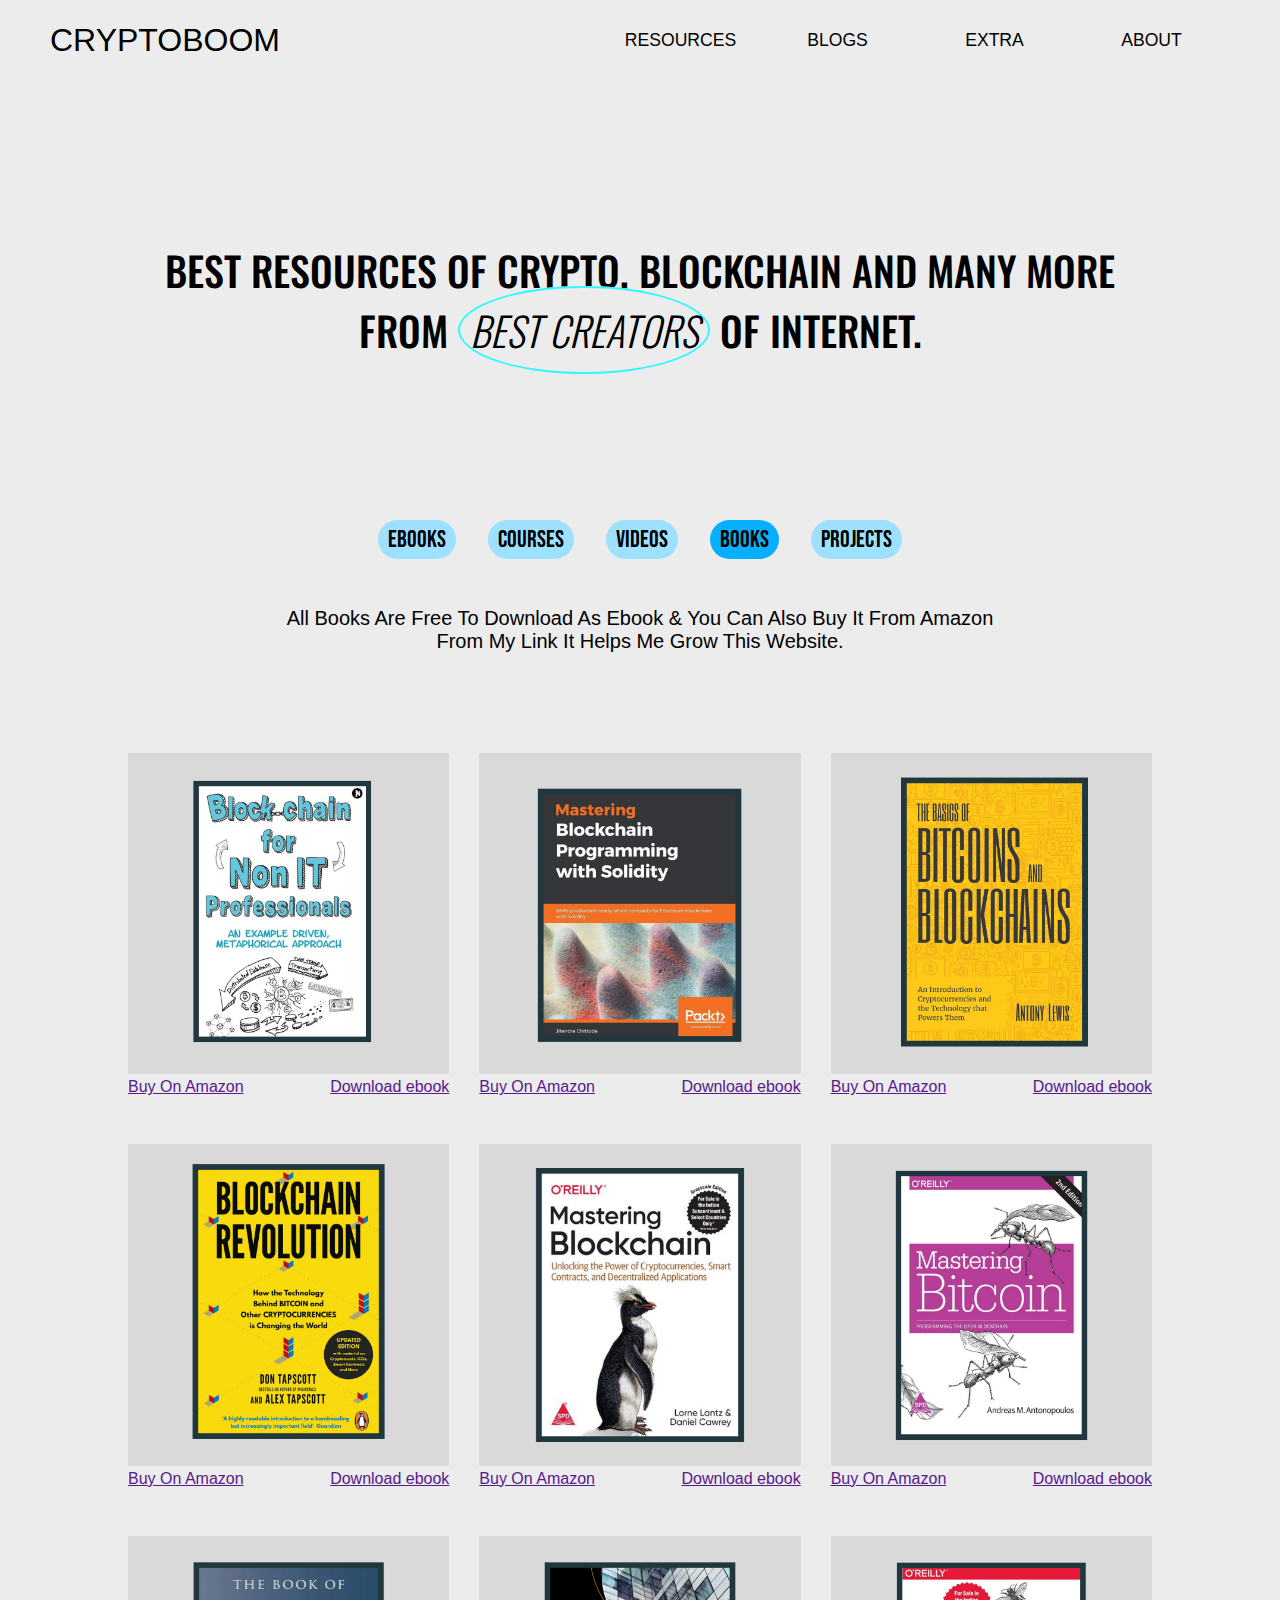
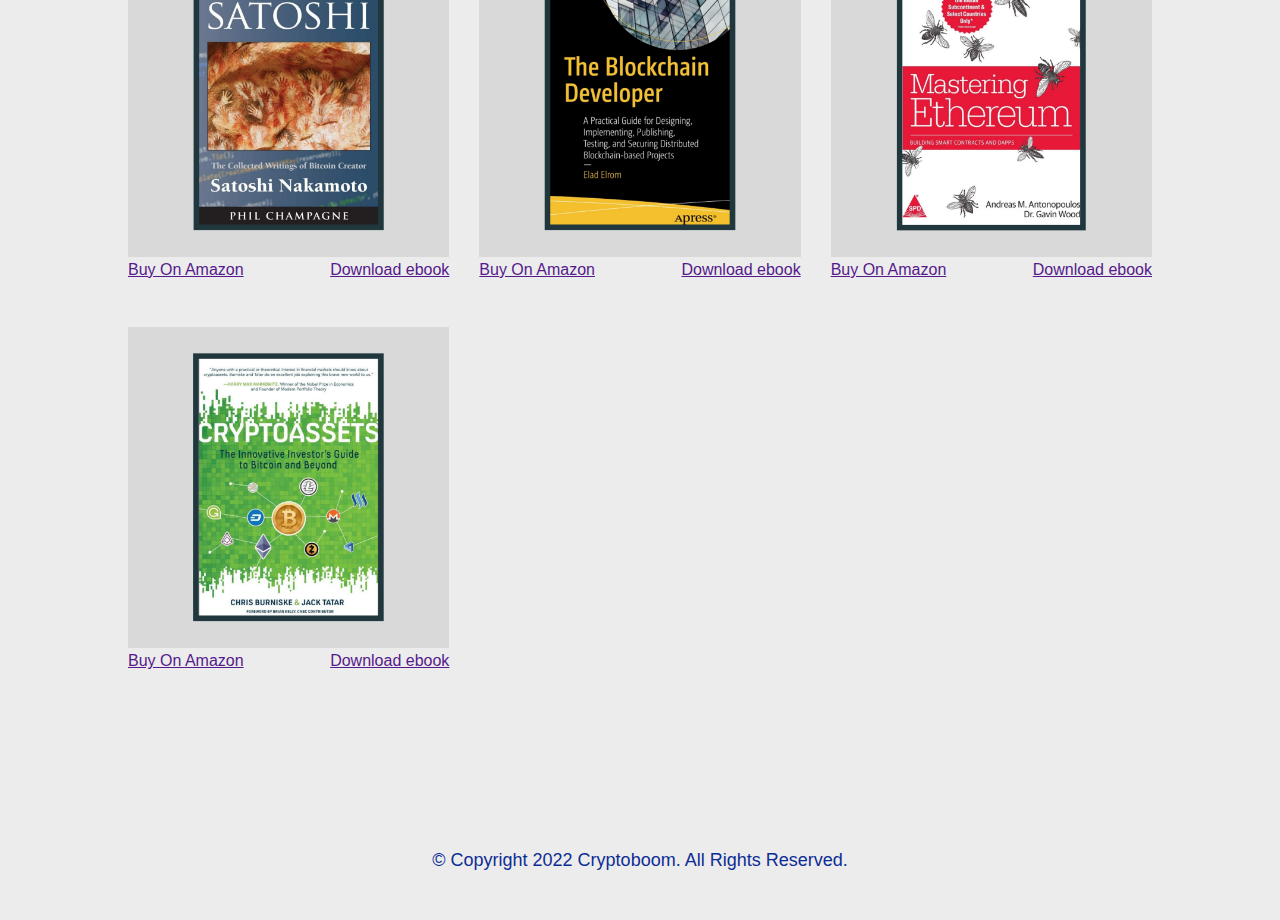
==== books.html @ e7a12728 "Add files via upload" ====
<!DOCTYPE html>
<html lang="en">
<head>
    <meta charset="UTF-8">
    <meta http-equiv="X-UA-Compatible" content="IE=edge">
    <meta name="viewport" content="width=device-width, initial-scale=1.0">
    <title>CRYPTOBOOM</title>
    <link rel="stylesheet" href="style.css">
    <style>
        .links{
            display: flex;
            justify-content: space-between;
        }

        .img-gallery{
            row-gap: 3rem;
        }

        @media (max-width: 430px){
            .box a{
                font-size: 14px;
            }
        }
        @media (max-width: 350px){
            .box a{
                font-size: 13px;
            }
        }
    </style>
</head>
<body>
    <header>
        <nav class="navbar">
            <div class="navbar__container">
              <a href="#home" id="navbar__logo">CRYPTOBOOM</a>
              <div class="navbar__toggle" id="mobile-menu">
                <span class="bar"></span> <span class="bar"></span>
                <span class="bar"></span>
              </div>
              <ul class="navbar__menu">
                <li class="navbar__item">
                  <a href="#home" class="navbar__links" id="home-page">RESOURCES</a>
                </li>
                <li class="navbar__item">
                  <a href="#about" class="navbar__links" id="about-page">BLOGS</a>
                </li>
                <li class="navbar__item">
                  <a href="#services" class="navbar__links" id="services-page"
                    >EXTRA</a
                  >
                </li>
                <li class="navbar__item">
                  <a href="#sign-up" class="navbar__links" id="signup">ABOUT</a>
                </li>
              </ul>
            </div>
          </nav>

        <div class="text-container">
            <h1>BEST RESOURCES OF CRYPTO, BLOCKCHAIN AND MANY MORE <br> FROM <em>BEST CREATORS</em> OF INTERNET.</h1>
        </div>

        <div class="categories">
            <a href="index.html">EBOOKS</a>
            <a href="course.html">COURSES</a>
            <a href="video.html">VIDEOS</a>
            <a  style="background: #06b0ff;" href="books.html">BOOKS</a>
            <a href="projects.html">Projects</a>
        </div>
      </header>

      <p id="imp">All Books Are Free To Download As Ebook & You Can Also Buy It From Amazon <br> From My Link It Helps Me Grow This Website.</p>

    <div class="img-gallery">
        <div class="box">
            <a href=""><img src="books/img (1).png"></a>
            <div class="links">
                <a href="">Buy On Amazon</a> &nbsp; &nbsp; &nbsp; &nbsp;
                <a href="">Download ebook</a>
            </div>
        </div>
        <div class="box">
            <a href=""><img src="books/img (2).png"></a>
            <div class="links">
                <a href="">Buy On Amazon</a> &nbsp; &nbsp; &nbsp; &nbsp;
                <a href="">Download ebook</a>
            </div>
        </div>
        <div class="box">
            <a href=""><img src="books/img (3).png"></a>
            <div class="links">
                <a href="">Buy On Amazon</a> &nbsp; &nbsp; &nbsp; &nbsp;
                <a href="">Download ebook</a>
            </div>
        </div>
        <div class="box">
            <a href=""><img src="books/img (4).png"></a>
            <div class="links">
                <a href="">Buy On Amazon</a> &nbsp; &nbsp; &nbsp; &nbsp;
                <a href="">Download ebook</a>
            </div>
        </div>
        <div class="box">
            <a href=""><img src="books/img (5).png"></a>
            <div class="links">
                <a href="">Buy On Amazon</a> &nbsp; &nbsp; &nbsp; &nbsp;
                <a href="">Download ebook</a>
            </div>
        </div>
        <div class="box">
            <a href=""><img src="books/img (6).png"></a>
            <div class="links">
                <a href="">Buy On Amazon</a> &nbsp; &nbsp; &nbsp; &nbsp;
                <a href="">Download ebook</a>
            </div>
        </div>
        <div class="box">
            <a href=""><img src="books/img (8).png"></a>
            <div class="links">
                <a href="">Buy On Amazon</a> &nbsp; &nbsp; &nbsp; &nbsp;
                <a href="">Download ebook</a>
            </div>
        </div>
        <div class="box">
            <a href=""><img src="books/img (9).png"></a>
            <div class="links">
                <a href="">Buy On Amazon</a> &nbsp; &nbsp; &nbsp; &nbsp;
                <a href="">Download ebook</a>
            </div>
        </div>
        <div class="box">
            <a href=""><img src="books/img (10).png"></a>
            <div class="links">
                <a href="">Buy On Amazon</a> &nbsp; &nbsp; &nbsp; &nbsp;
                <a href="">Download ebook</a>
            </div>
        </div>
        <div class="box">
            <a href=""><img src="books/img (11).png"></a>
            <div class="links">
                <a href="">Buy On Amazon</a> &nbsp; &nbsp; &nbsp; &nbsp;
                <a href="">Download ebook</a>
            </div>
        </div>
    </div>


    <footer>
        <p>© Copyright 2022 Cryptoboom. All Rights Reserved.</p>
      </footer>

    <script src="app.js"></script>
</body>
</html>
---- style.css ----
@import url('https://fonts.googleapis.com/css2?family=Bebas+Neue&display=swap');
@import url('https://fonts.googleapis.com/css2?family=Oswald&display=swap');

/* Navbar Section */

:root{
  --primary-color: #ececec;
  --secondary-color: #2f2f2f;
}

* {
  box-sizing: border-box;
  margin: 0;
  padding: 0;
  font-family: 'Kumbh Sans', sans-serif;
  scroll-behavior: smooth;
  background: var(--primary-color);
}

.navbar {
  height: 80px;
  display: flex;
  justify-content: center;
  align-items: center;
  font-size: 1.2rem;
  position: sticky;
  top: 0;
  z-index: 999;
}

.navbar__container {
  display: flex;
  justify-content: space-between;
  height: 80px;
  z-index: 1;
  width: 100%;
  max-width: 1300px;
  margin: 0 auto;
  padding: 0 50px;
}

#navbar__logo {
  color: #000;
  display: flex;
  align-items: center;
  cursor: pointer;
  text-decoration: none;
  font-size: 2rem;
  font-family: Arial, Helvetica, sans-serif;
}

.navbar__menu {
  display: flex;
  align-items: center;
  list-style: none;
}

.navbar__item {
  height: 80px;
  margin: 0rem 1rem;
  font-size: 1.1rem;
}

.navbar__links {
  color: #000;
  display: flex;
  align-items: center;
  justify-content: center;
  width: 125px;
  text-decoration: none;
  height: 100%;
  transition: all 0.3s ease;
}

.navbar__links:hover {
  color: #9518fc;
  transition: all 0.3s ease;
}

em{
  border: 2px solid #32f8ff;
  border-radius: 50%;
  padding: 12px 10px;
  font-weight: 300;
  font-family: 'Oswald', sans-serif;
}

@media screen and (max-width: 1029px) {

  .navbar__container {
    display: flex;
    justify-content: space-between;
    height: 80px;
    z-index: 1;
    width: 100%;
    max-width: 1300px;
    padding: 0;
  }

  .navbar__menu {
    display: grid;
    grid-template-columns: auto;
    margin: 0;
    width: 100%;
    position: absolute;
    top: -1000px;
    opacity: 1;
    transition: all 0.5s ease;
    z-index: -1;
  }

  .navbar__menu.active {
    background: #ececec;
    top: 100%;
    opacity: 1;
    transition: all 0.5s ease;
    z-index: 99;
    height: 60vh;
    font-size: 1.6rem;
  }

  #navbar__logo {
    padding-left: 25px;
  }

  .navbar__toggle .bar {
    width: 25px;
    height: 3px;
    margin: 5px auto;
    transition: all 0.3s ease-in-out;
    background: #000;
  }

  .navbar__item {
    width: 100%;
  }

  .navbar__links {
    text-align: center;
    padding: 2rem;
    width: 100%;
    display: table;
  }

  .navbar__btn {
    padding-bottom: 2rem;
  }

  .button {
    display: flex;
    justify-content: center;
    align-items: center;
    width: 80%;
    height: 80px;
    margin: 0;
  }

  #mobile-menu {
    position: absolute;
    top: 20%;
    right: 5%;
    transform: translate(5%, 20%);
  }

  .navbar__toggle .bar {
    display: block;
    cursor: pointer;
  }

  #mobile-menu.is-active .bar:nth-child(2) {
    opacity: 0;
  }

  #mobile-menu.is-active .bar:nth-child(1) {
    transform: translateY(8px) rotate(45deg);
  }

  #mobile-menu.is-active .bar:nth-child(3) {
    transform: translateY(-8px) rotate(-45deg);
  }
}



.text-container h1{
  text-align: center;
  margin: 10rem 0;
  font-size: 2.5em;
  font-weight: 500;
  font-family: 'Oswald', sans-serif;
}

.categories{
  display: flex;
  justify-content: center;
}

.categories a{
  text-align: center;
  padding: 5px 10px;
  text-decoration: none;
  color: #000000;
  font-size: 1.5em;
  border-radius: 20px;
  margin: 0 1rem;
  background: #9ee0ff;
  transition: all 1s;
  font-family: 'Bebas Neue', Arial, Helvetica, sans-serif;
}

.categories a:hover{
  background: #4dc7ff;
}

#imp{
  text-align: center;
  margin: 3rem 0;
  font-size: 20px;
}

@media screen and (max-width: 768px){
  
  .text-container {
    font-size: 15px;
    width: 300px;
    margin: -3rem auto;
  }
  
  #navbar__logo {
    font-size: 1.5rem;
  }

  .categories{
    display: flex;
    flex-wrap: wrap;
    justify-content: center;
  }
  
  .categories a{
    margin: 1rem;
    font-size: 1.2em;
  }

  em{
  border: none;
  border-radius: 0%;
  padding: 0px;
  text-shadow: 2px 2px 0px #32f8ff;
  }
}

@media screen and (max-width: 400px){
  
  .text-container {
    font-size: 13px;
  }

  #imp{
    font-size: 16px;
  }

}

/* Gallery */

.img-gallery {
  width: 80%;
  margin: 100px auto 50px;
  display: grid;
  grid-template-columns: repeat(auto-fit, minmax(250px, 1fr));
  grid-gap: 30px;
}

.img-gallery img {
  width: 100%;
  cursor: pointer;
  transition: all 0.5s;
}

.img-gallery img:hover {
  transform: scale(0.8) rotate(-15deg);
  border-radius: 20px;
  box-shadow: 0 32px 75px rgba(68, 77, 136, 0.2);
}

.full-img {
  width: 100%;
  height: 100vh;
  background: rgba(0, 0, 0, 0.9);
  position: fixed;
  top: 0;
  left: 0;
  display: none;
  justify-content: center;
  align-items: center;
  z-index: 100;
}

.full-img span {
  position: absolute;
  top: 5%;
  right: 5%;
  font-size: 30px;
  color: #fff;
  cursor: pointer;
}

footer{
  width: 100%;
  height: 200px;
  display: flex;
  justify-content: center;
  align-items: center;
}

footer p{
  font-size: 18px;
  color: #0c2c95;
  margin-top: 5rem;
}

@media (max-width: 400px) {
  footer p{
    font-size: 15px;
    color: #0c2c95;
  }
}
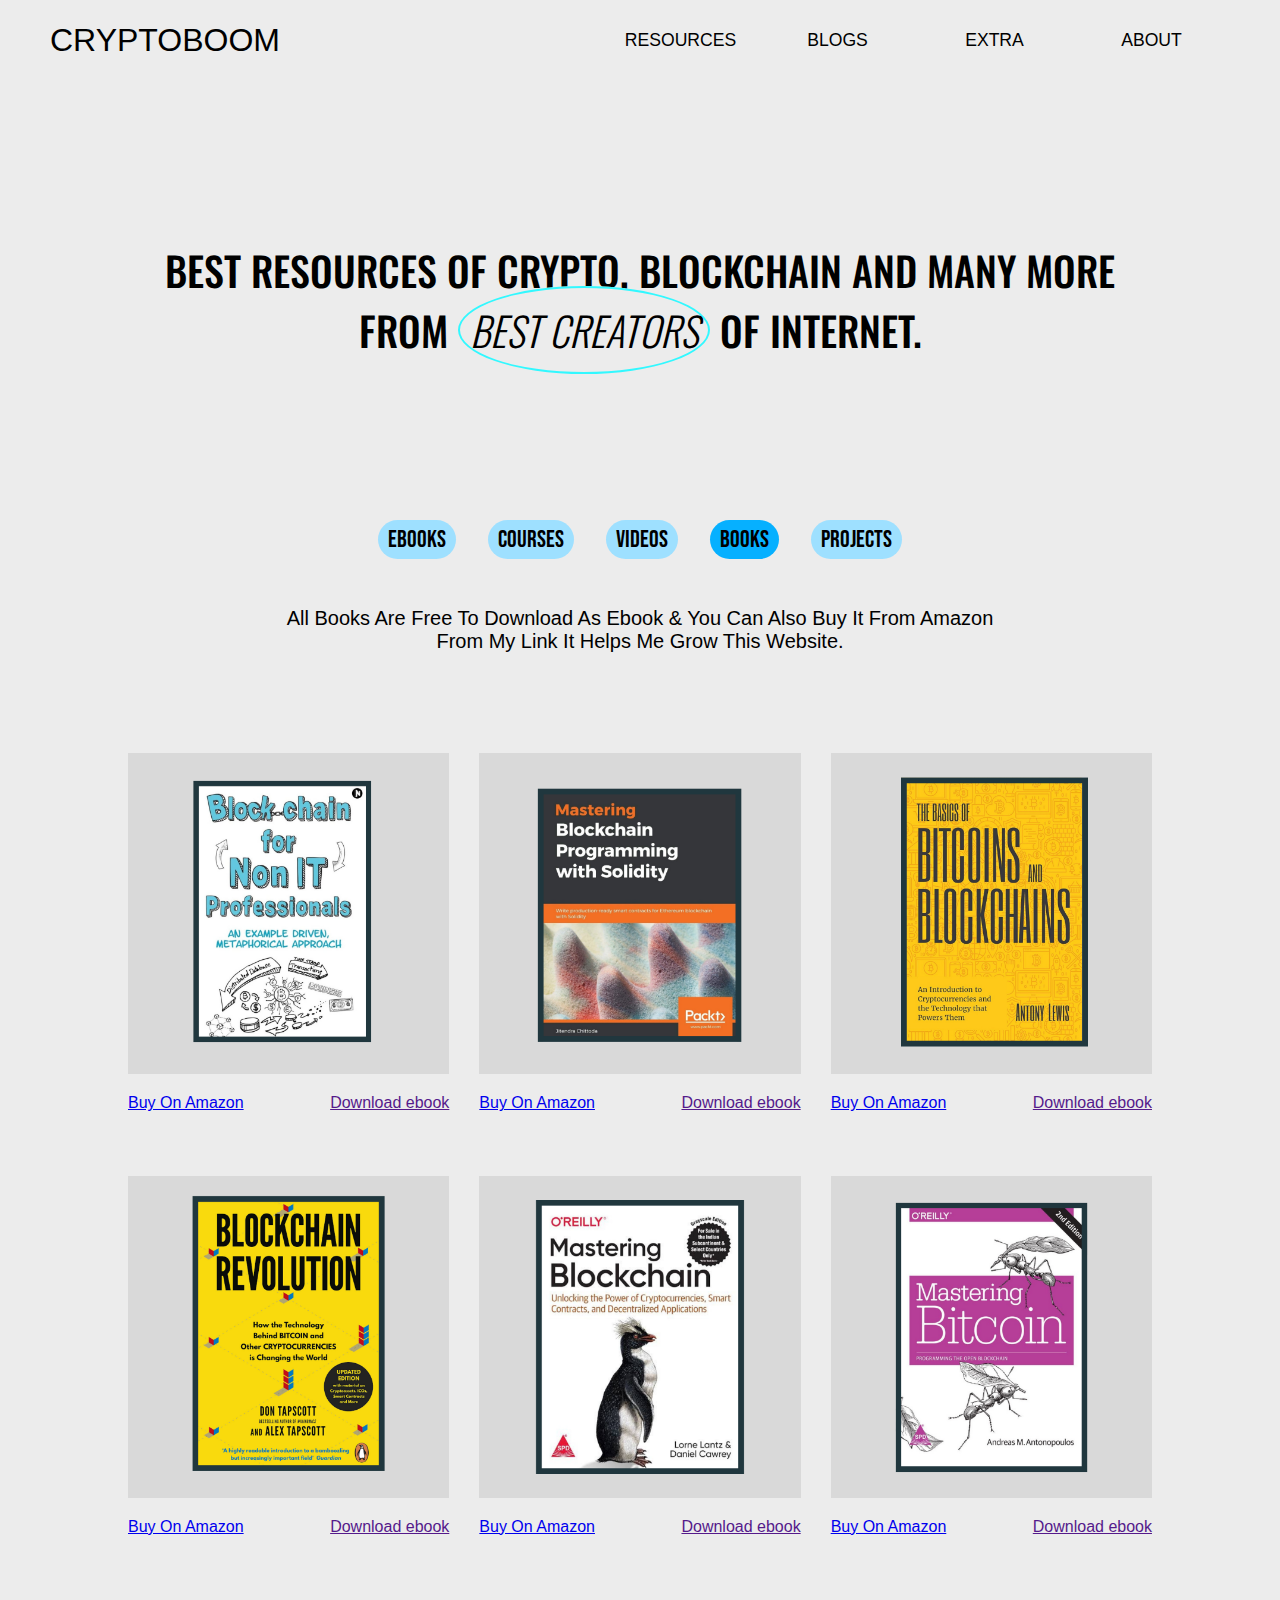
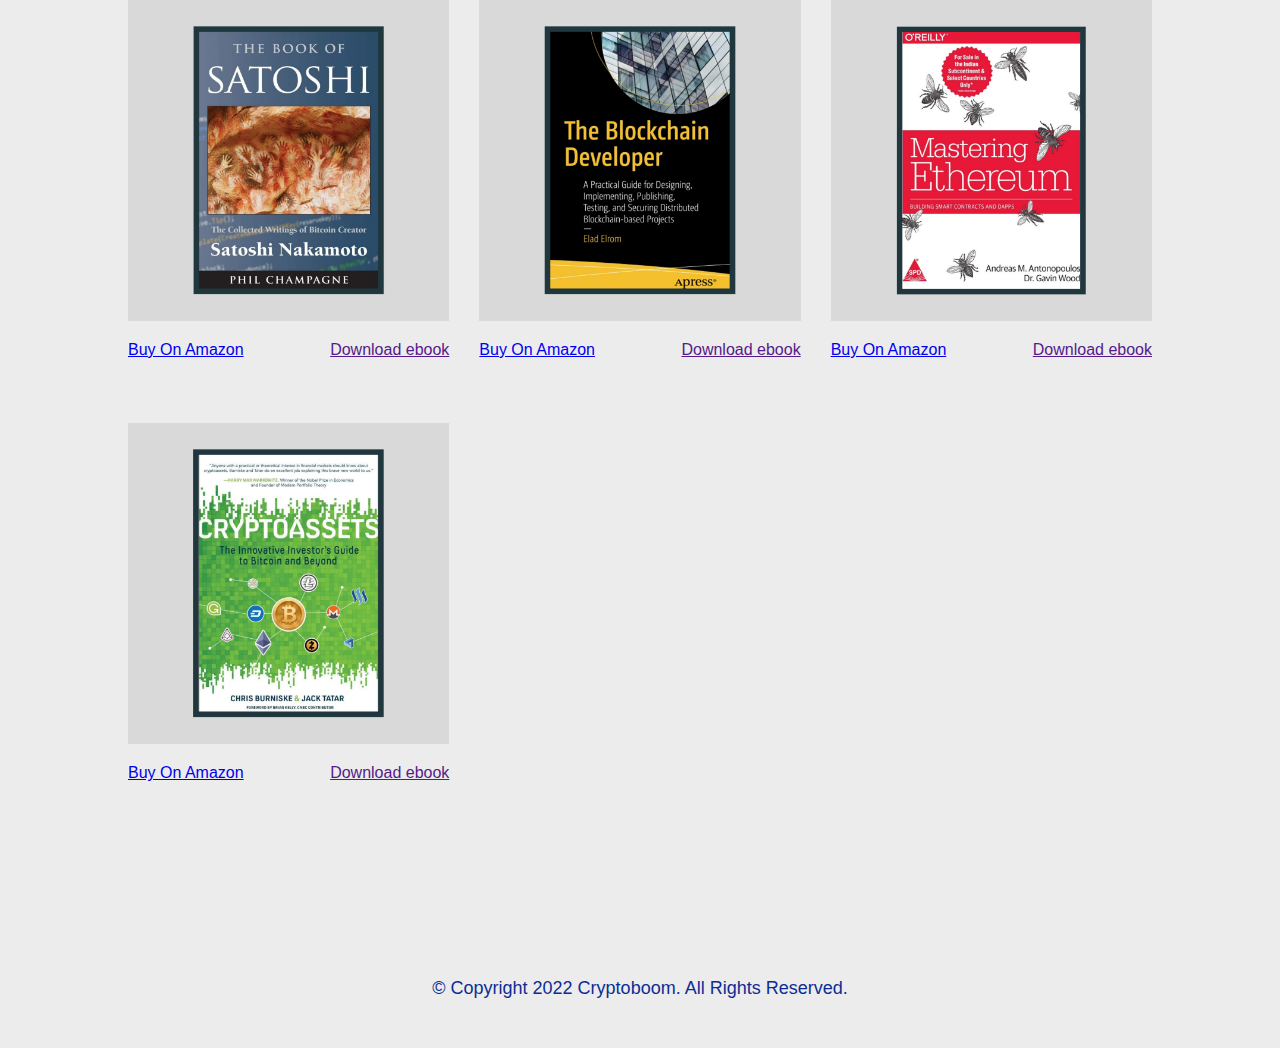
==== commit 617fb327: "Update books.html" ====
--- a/books.html
+++ b/books.html
@@ -73,72 +73,72 @@
 
     <div class="img-gallery">
         <div class="box">
-            <a href=""><img src="books/img (1).png"></a>
+            <a href="https://amzn.to/3IU3ptz"><img src="books/img (1).png"></a>
             <div class="links">
-                <a href="">Buy On Amazon</a> &nbsp; &nbsp; &nbsp; &nbsp;
+                <a href="https://amzn.to/3IU3ptz">Buy On Amazon</a> &nbsp; &nbsp; &nbsp; &nbsp;
                 <a href="">Download ebook</a>
             </div>
         </div>
         <div class="box">
-            <a href=""><img src="books/img (2).png"></a>
+            <a href="https://amzn.to/3NG3jJJ"><img src="books/img (2).png"></a>
             <div class="links">
-                <a href="">Buy On Amazon</a> &nbsp; &nbsp; &nbsp; &nbsp;
+                <a href="https://amzn.to/3NG3jJJ">Buy On Amazon</a> &nbsp; &nbsp; &nbsp; &nbsp;
                 <a href="">Download ebook</a>
             </div>
         </div>
         <div class="box">
-            <a href=""><img src="books/img (3).png"></a>
+            <a href="https://amzn.to/3K3wWCv"><img src="books/img (3).png"></a>
             <div class="links">
-                <a href="">Buy On Amazon</a> &nbsp; &nbsp; &nbsp; &nbsp;
+                <a href="https://amzn.to/3K3wWCv">Buy On Amazon</a> &nbsp; &nbsp; &nbsp; &nbsp;
                 <a href="">Download ebook</a>
             </div>
         </div>
         <div class="box">
-            <a href=""><img src="books/img (4).png"></a>
+            <a href="https://amzn.to/3K4Bxoe"><img src="books/img (4).png"></a>
             <div class="links">
-                <a href="">Buy On Amazon</a> &nbsp; &nbsp; &nbsp; &nbsp;
+                <a href="https://amzn.to/3K4Bxoe">Buy On Amazon</a> &nbsp; &nbsp; &nbsp; &nbsp;
                 <a href="">Download ebook</a>
             </div>
         </div>
         <div class="box">
-            <a href=""><img src="books/img (5).png"></a>
+            <a href="https://amzn.to/3DwkFUO"><img src="books/img (5).png"></a>
             <div class="links">
-                <a href="">Buy On Amazon</a> &nbsp; &nbsp; &nbsp; &nbsp;
+                <a href="https://amzn.to/3DwkFUO">Buy On Amazon</a> &nbsp; &nbsp; &nbsp; &nbsp;
                 <a href="">Download ebook</a>
             </div>
         </div>
         <div class="box">
-            <a href=""><img src="books/img (6).png"></a>
+            <a href="https://amzn.to/3DwkFUO"><img src="books/img (6).png"></a>
             <div class="links">
-                <a href="">Buy On Amazon</a> &nbsp; &nbsp; &nbsp; &nbsp;
+                <a href="https://amzn.to/3DwkFUO">Buy On Amazon</a> &nbsp; &nbsp; &nbsp; &nbsp;
                 <a href="">Download ebook</a>
             </div>
         </div>
         <div class="box">
-            <a href=""><img src="books/img (8).png"></a>
+            <a href="https://amzn.to/3uOV59G"><img src="books/img (8).png"></a>
             <div class="links">
-                <a href="">Buy On Amazon</a> &nbsp; &nbsp; &nbsp; &nbsp;
+                <a href="https://amzn.to/3uOV59G">Buy On Amazon</a> &nbsp; &nbsp; &nbsp; &nbsp;
                 <a href="">Download ebook</a>
             </div>
         </div>
         <div class="box">
-            <a href=""><img src="books/img (9).png"></a>
+            <a href="https://amzn.to/3uPUC79"><img src="books/img (9).png"></a>
             <div class="links">
-                <a href="">Buy On Amazon</a> &nbsp; &nbsp; &nbsp; &nbsp;
+                <a href="https://amzn.to/3uPUC79">Buy On Amazon</a> &nbsp; &nbsp; &nbsp; &nbsp;
                 <a href="">Download ebook</a>
             </div>
         </div>
         <div class="box">
-            <a href=""><img src="books/img (10).png"></a>
+            <a href="https://amzn.to/3j2ryDH"><img src="books/img (10).png"></a>
             <div class="links">
-                <a href="">Buy On Amazon</a> &nbsp; &nbsp; &nbsp; &nbsp;
+                <a href="https://amzn.to/3j2ryDH">Buy On Amazon</a> &nbsp; &nbsp; &nbsp; &nbsp;
                 <a href="">Download ebook</a>
             </div>
         </div>
         <div class="box">
-            <a href=""><img src="books/img (11).png"></a>
+            <a href="https://amzn.to/3iTSEgf"><img src="books/img (11).png"></a>
             <div class="links">
-                <a href="">Buy On Amazon</a> &nbsp; &nbsp; &nbsp; &nbsp;
+                <a href="https://amzn.to/3iTSEgf">Buy On Amazon</a> &nbsp; &nbsp; &nbsp; &nbsp;
                 <a href="">Download ebook</a>
             </div>
         </div>
@@ -151,4 +151,4 @@
 
     <script src="app.js"></script>
 </body>
-</html>+</html>
--- a/style.css
+++ b/style.css
@@ -83,6 +83,16 @@
   padding: 12px 10px;
   font-weight: 300;
   font-family: 'Oswald', sans-serif;
+}
+
+.links{
+  display: flex;
+  align-items: center;
+  justify-content: center;
+}
+
+.links a{
+margin: 1rem 0;
 }
 
 @media screen and (max-width: 1029px) {
@@ -249,6 +259,13 @@
   }
 }
 
+@media screen and (max-width: 470px){
+  .img-gallery iframe{
+    width: 300px;
+    height: 170px;
+  }
+}
+
 @media screen and (max-width: 400px){
   
   .text-container {
@@ -324,4 +341,4 @@
     font-size: 15px;
     color: #0c2c95;
   }
-}+}
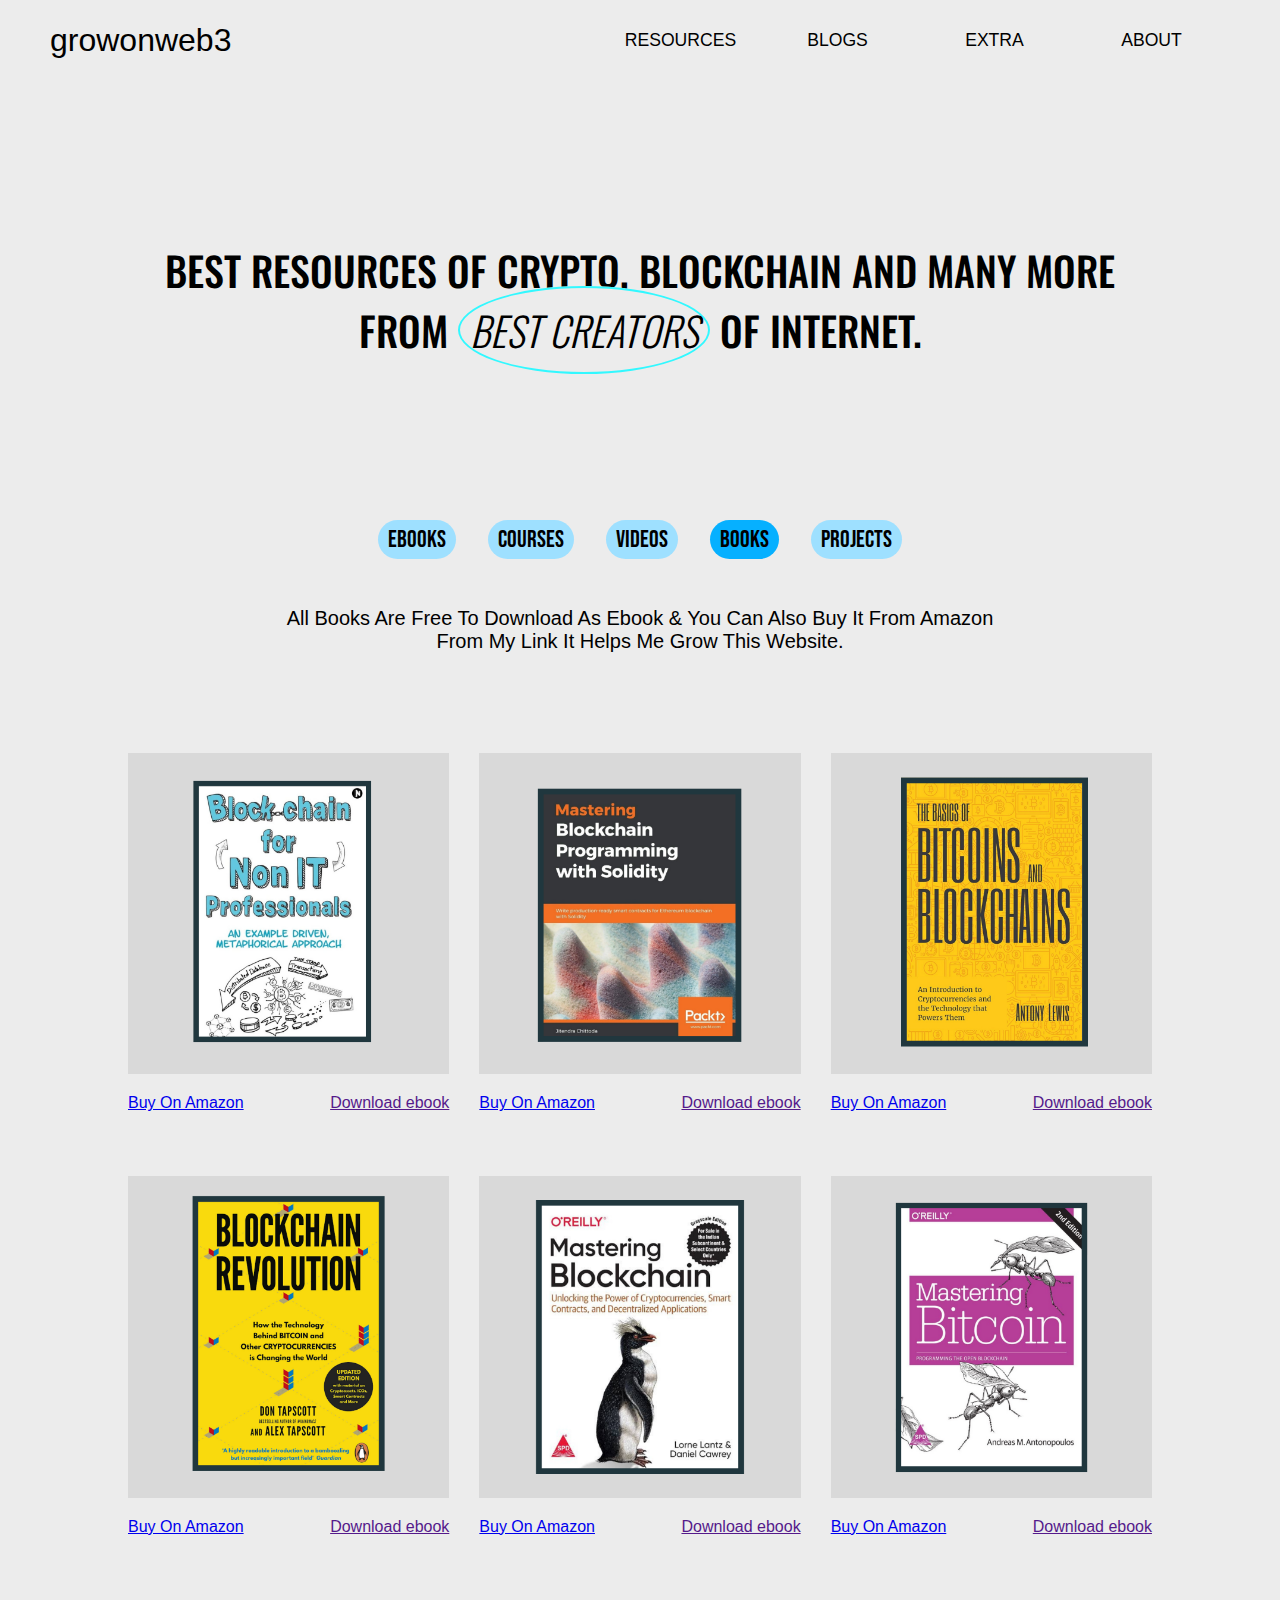
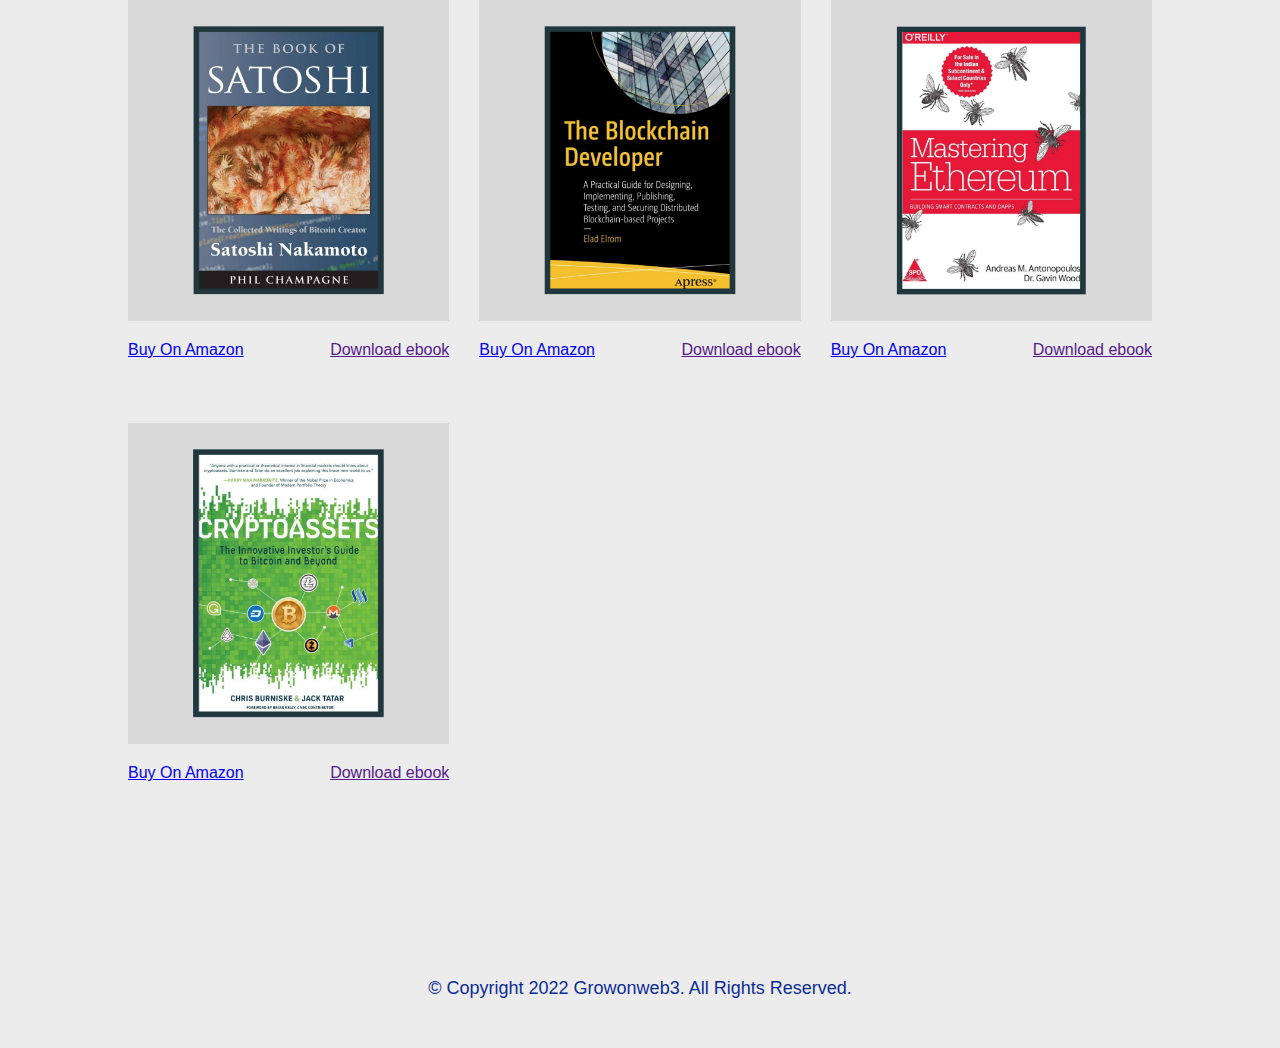
==== commit 8e824edf: "Update books.html" ====
--- a/books.html
+++ b/books.html
@@ -4,7 +4,7 @@
     <meta charset="UTF-8">
     <meta http-equiv="X-UA-Compatible" content="IE=edge">
     <meta name="viewport" content="width=device-width, initial-scale=1.0">
-    <title>CRYPTOBOOM</title>
+    <title>Grow on web3</title>
     <link rel="stylesheet" href="style.css">
     <style>
         .links{
@@ -32,7 +32,7 @@
     <header>
         <nav class="navbar">
             <div class="navbar__container">
-              <a href="#home" id="navbar__logo">CRYPTOBOOM</a>
+              <a href="#home" id="navbar__logo">growonweb3</a>
               <div class="navbar__toggle" id="mobile-menu">
                 <span class="bar"></span> <span class="bar"></span>
                 <span class="bar"></span>
@@ -146,7 +146,7 @@
 
 
     <footer>
-        <p>© Copyright 2022 Cryptoboom. All Rights Reserved.</p>
+        <p>© Copyright 2022 Growonweb3. All Rights Reserved.</p>
       </footer>
 
     <script src="app.js"></script>
--- a/style.css
+++ b/style.css
@@ -295,7 +295,7 @@
 }
 
 .img-gallery img:hover {
-  transform: scale(0.8) rotate(-15deg);
+  transform: scale(1.1);
   border-radius: 20px;
   box-shadow: 0 32px 75px rgba(68, 77, 136, 0.2);
 }
